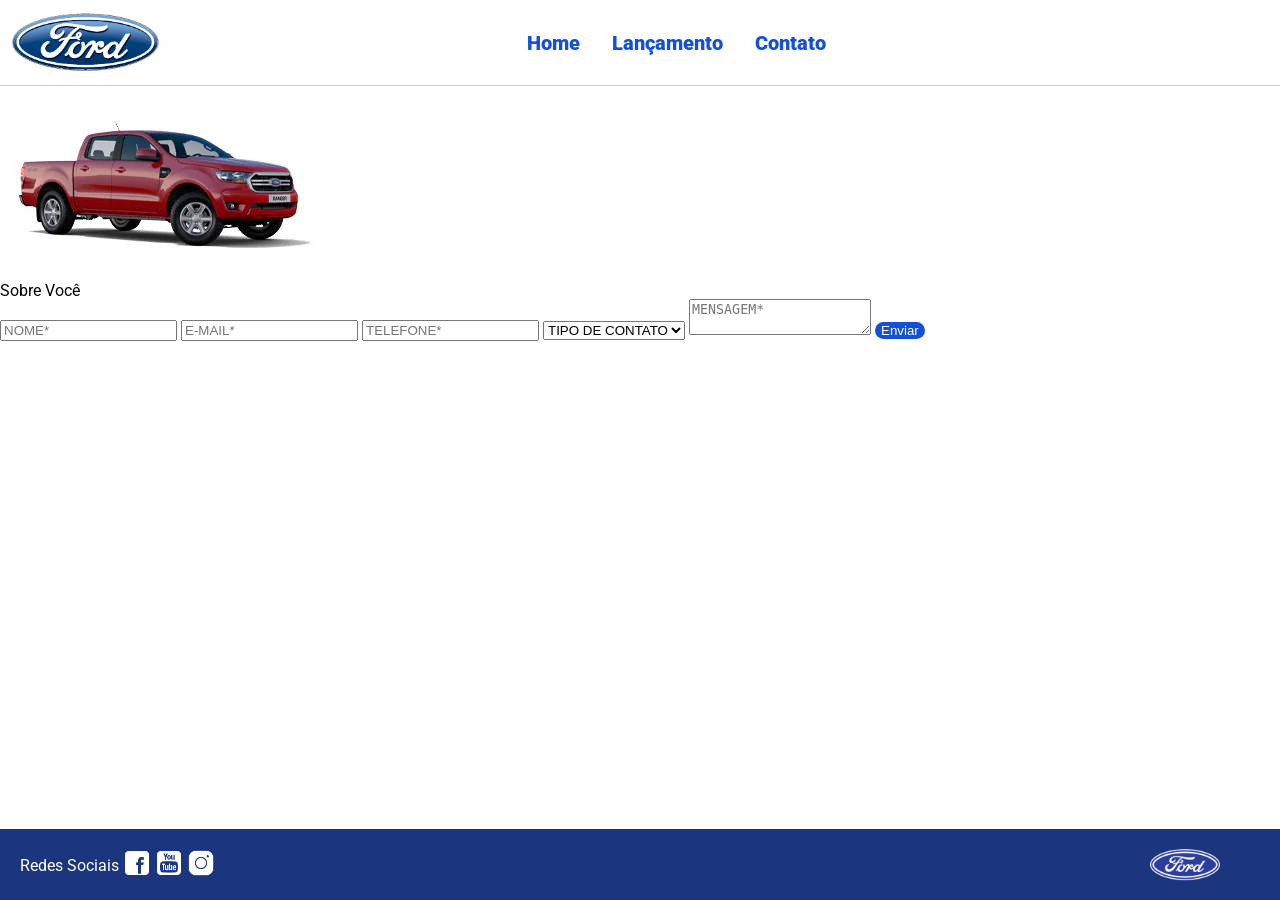
==== contato.html @ 40c6558c "." ====
<!doctype html>
<html lang="pt-br">
  <head>
    <meta charset="UTF-8" />
    <meta http-equiv="X-UA-Compatible" content="IE=edge" />
    <meta name="viewport" content="width=device-width, initial-scale=1.0" />
    <title>Ford</title>
    <link href="css/reset.css" rel="stylesheet" />
    <link href="css/style.css" rel="stylesheet" />
    <link href="css/form.css" rel="stylesheet" />
    <script src="js/form.js"></script>
  </head>
  <body>
    <header>
      <div>
        <img src="img/logo-ford-256.png" width="150" class="logo" />
      </div>
      <nav>
        <ul>
          <li>
            <a href="index.html">Home</a>
          </li>
          <li>
            <a href="lancamento.html">Lançamento</a>
          </li>
          <li>
            <a href="contato.html">Contato</a>
          </li>
        </ul>
      </nav>
    </header>
    <main>
      <div class="forms">
        <div>
          <img src="img/xls 2.2 diesel.jpg" />
        </div>
        <div>
          <h2 class="titulo">Sobre Você</h2>
         <form onsubmit="Post(this); return false;">
    <input type="text" name="nome" placeholder="NOME*" class="fordform" required>
    <input type="email" name="email" placeholder="E-MAIL*" class="fordform" required>
    <input type="text" name="telefone" placeholder="TELEFONE*" class="fordform" required>
    
    <select name="contato" class="fordform" required>
        <option value="" disabled selected>TIPO DE CONTATO</option>
        <option value="elogio">Elogio</option>
        <option value="reclamacao">Reclamação</option>
        <option value="solicitacao">Solicitação</option>
    </select>
    
    <textarea name="mensagem" placeholder="MENSAGEM*" class="fordform" required></textarea>
    
    <button class="botao" type="submit">Enviar</button>
</form>
        </div>
      </div>
    </main>
    <footer>
      <nav id="social">
        <ul>
          <li><span class="redesociais">Redes Sociais</span></li>
          <li>
            <a href="#" title="Facebook"><img src="img/facebook-50.png" /></a>
          </li>
          <li>
            <a href="#" title="YouTube"
              ><img src="img/youtube-squared-50.png"
            /></a>
          </li>
          <li>
            <a href="#" title="Instagram"
              ><img src="img/instagram-logo-50.png"
            /></a>
          </li>
        </ul>
      </nav>
      <div>
        <img src="img/ford-96.png" width="70" />
      </div>
    </footer>
  </body>
</html>
---- css/style.css ----
@import url('https://fonts.googleapis.com/css2?family=Roboto:wght@300&display=swap');

body {
    background: #FFFFFF;
    height: 100%;
    font-family: 'Roboto', sans-serif;
}

html {
    height: 100%;
}
.botao{
    transition: all 1s;
}
.botao:hover{
 background-color: #1351d8a2;
 transform: scale(1.1);
}
div#carrousel{
    display: flex;
    flex-flow: row nowrap;
    align-items: center;
    justify-content: center;
}
#imgcarousel{
   transition: all 1 ease;
}
div#carousel>img {
    height: 46vh;
    width: 100%;
     max-height: 628px;
    -webkit-transition: all .3s ease-in-out;
    -moz-transition: all .3s ease-in-out;
    transition: all .3s ease-in-out;
}

div#carousel-title a {
    text-decoration: none;
}

div#carousel-title  {
    display: block;
    text-align: center;
    margin-top: 10px;
    margin-bottom: 10px;
    font-weight: bold;
}

header ul {
    text-align: center;
    margin-left: auto;
    margin-right: auto;
    display: block;
}

ul {
	display: inline-block;
}

header {
    background: #FFFFFF;
    border-bottom: 1px solid #ccc;
    margin-bottom: 10px;
    padding: 10px;
}

header div {
    display: inline;
    vertical-align: middle;
}

header nav {
    display: inline-block;
    vertical-align: middle;
    width: 80vw;
}

header nav a {
    color: #1351d8;
    font-size: 20px;
    text-decoration: none;
    font-weight: 900;
    margin-left: 14px;
    margin-right: 14px;
}

header nav a:hover {
    color: #1b357e;
    text-decoration: none;
    font-weight: 900;
}

nav li {
    display: inline;
    list-style: none;
}

main {
    min-height: calc(100% - 167px);
}

nav#social {
    display: inline;
    width: 80%;
}

nav#social ul img {
    width: 28px;
}

span.redesociais {
    color: #ffffff;
    vertical-align: super;
}

footer {
    background: #1B357E;
    padding: 20px;
}

footer div {
    display: inline;
    float: right;
    margin-right: 40px;
}

button:hover {
    background: #1b357e;
}
button {
    background: #1351d8;
    color: #fff;
    border: 0px;
    border-radius: 10px;
}
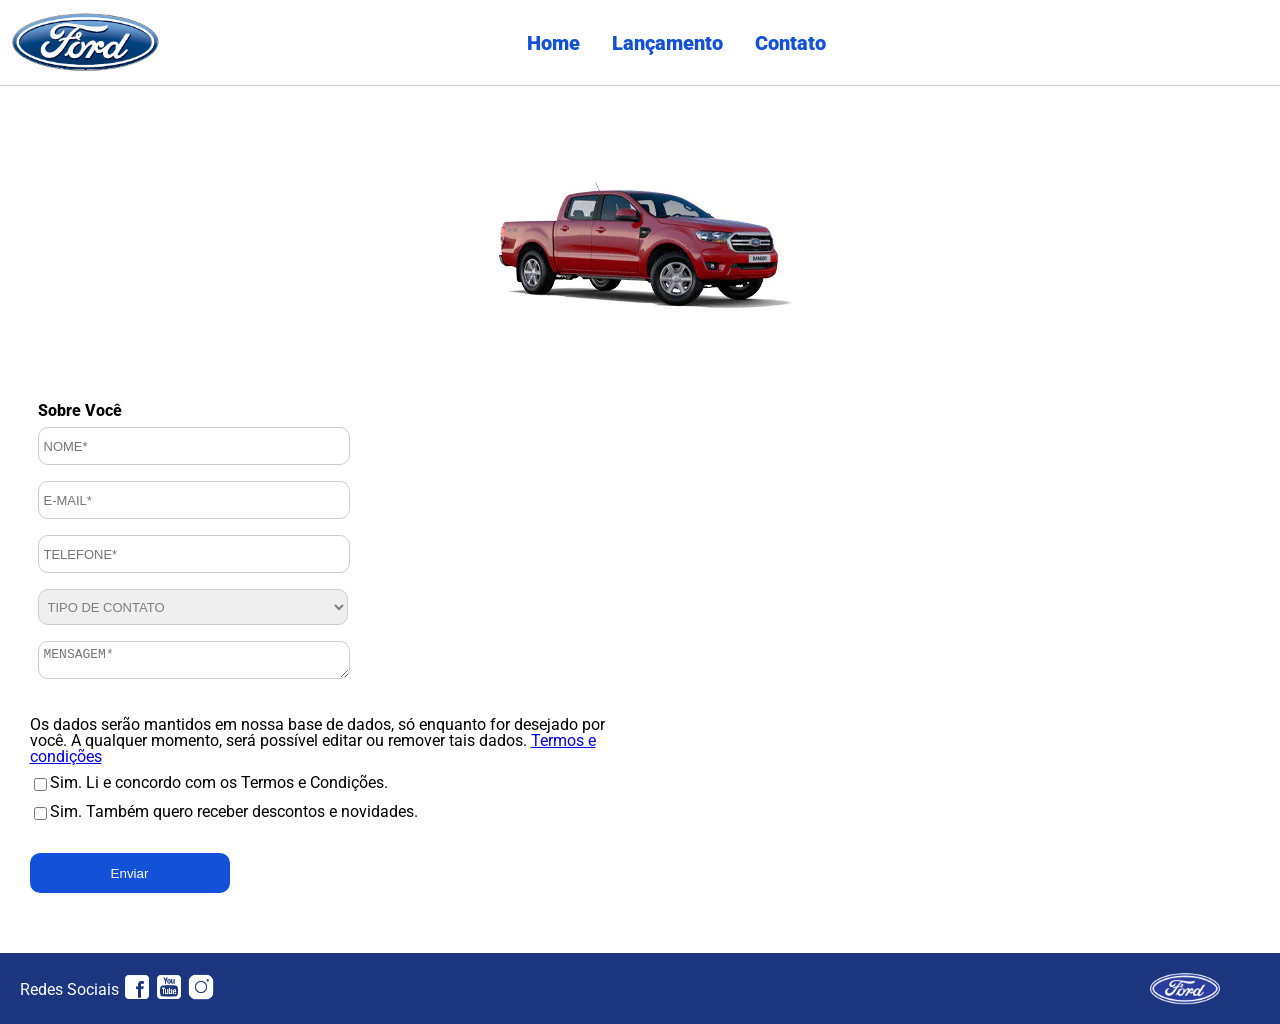
==== commit 91748610: "." ====
--- a/contato.html
+++ b/contato.html
@@ -1,82 +1,95 @@
 <!doctype html>
 <html lang="pt-br">
-  <head>
-    <meta charset="UTF-8" />
-    <meta http-equiv="X-UA-Compatible" content="IE=edge" />
-    <meta name="viewport" content="width=device-width, initial-scale=1.0" />
-    <title>Ford</title>
-    <link href="css/reset.css" rel="stylesheet" />
-    <link href="css/style.css" rel="stylesheet" />
-    <link href="css/form.css" rel="stylesheet" />
-    <script src="js/form.js"></script>
-  </head>
-  <body>
-    <header>
+
+<head>
+  <meta charset="UTF-8" />
+  <meta http-equiv="X-UA-Compatible" content="IE=edge" />
+  <meta name="viewport" content="width=device-width, initial-scale=1.0" />
+  <title>Ford</title>
+  <link href="css/reset.css" rel="stylesheet" />
+  <link href="css/style.css" rel="stylesheet" />
+  <link href="css/form.css" rel="stylesheet" />
+  <script src="js/form.js"></script>
+</head>
+
+<body>
+  <header>
+    <div>
+      <img src="img/logo-ford-256.png" width="150" class="logo" />
+    </div>
+    <nav>
+      <ul>
+        <li>
+          <a href="index.html">Home</a>
+        </li>
+        <li>
+          <a href="lancamento.html">Lançamento</a>
+        </li>
+        <li>
+          <a href="contato.html">Contato</a>
+        </li>
+      </ul>
+    </nav>
+  </header>
+  <main>
+    <div class="forms">
       <div>
-        <img src="img/logo-ford-256.png" width="150" class="logo" />
+        <img src="img/xls 2.2 diesel.jpg" />
       </div>
-      <nav>
-        <ul>
-          <li>
-            <a href="index.html">Home</a>
-          </li>
-          <li>
-            <a href="lancamento.html">Lançamento</a>
-          </li>
-          <li>
-            <a href="contato.html">Contato</a>
-          </li>
-        </ul>
-      </nav>
-    </header>
-    <main>
-      <div class="forms">
-        <div>
-          <img src="img/xls 2.2 diesel.jpg" />
-        </div>
-        <div>
-          <h2 class="titulo">Sobre Você</h2>
-         <form onsubmit="Post(this); return false;">
-    <input type="text" name="nome" placeholder="NOME*" class="fordform" required>
-    <input type="email" name="email" placeholder="E-MAIL*" class="fordform" required>
-    <input type="text" name="telefone" placeholder="TELEFONE*" class="fordform" required>
-    
-    <select name="contato" class="fordform" required>
-        <option value="" disabled selected>TIPO DE CONTATO</option>
-        <option value="elogio">Elogio</option>
-        <option value="reclamacao">Reclamação</option>
-        <option value="solicitacao">Solicitação</option>
-    </select>
-    
-    <textarea name="mensagem" placeholder="MENSAGEM*" class="fordform" required></textarea>
-    
-    <button class="botao" type="submit">Enviar</button>
-</form>
-        </div>
+      <div>
+        <h2 class="titulo">Sobre Você</h2>
+        <form onsubmit="Post(this); return false;">
+          <input type="text" name="nome" placeholder="NOME*" class="fordform" required>
+          <input type="email" name="email" placeholder="E-MAIL*" class="fordform" required>
+          <input type="text" name="telefone" placeholder="TELEFONE*" class="fordform" required>
+
+          <select name="contato" class="fordform" required>
+            <option value="" disabled selected>TIPO DE CONTATO</option>
+            <option value="elogio">Elogio</option>
+            <option value="reclamacao">Reclamação</option>
+            <option value="solicitacao">Solicitação</option>
+          </select>
+
+          <textarea name="mensagem" placeholder="MENSAGEM*" class="fordform" required></textarea>
+          
+          <div id="termos">
+            <p>Os dados serão mantidos em nossa base de dados, só enquanto for desejado por você. A
+              qualquer momento, será possível editar ou remover tais dados. <a
+                href=https://www.ford.com.br/politica-de-privacidade/">Termos e condições</a></p>
+                
+            <span class="checks"> <input type="checkbox" name="condicoes" id="condicoes" required> <label
+                for="condicoes">Sim. Li
+                e concordo com os
+                Termos e Condições.</label></span>
+            <span class="checks"> <input type="checkbox" name="descontos" id="descontos"> <label for="descontos">Sim. Também
+                quero receber descontos e
+                novidades.</label></span>
+
+          </div>
+          <button class="botao" type="submit">Enviar</button>
+        </form>
       </div>
-    </main>
-    <footer>
-      <nav id="social">
-        <ul>
-          <li><span class="redesociais">Redes Sociais</span></li>
-          <li>
-            <a href="#" title="Facebook"><img src="img/facebook-50.png" /></a>
-          </li>
-          <li>
-            <a href="#" title="YouTube"
-              ><img src="img/youtube-squared-50.png"
-            /></a>
-          </li>
-          <li>
-            <a href="#" title="Instagram"
-              ><img src="img/instagram-logo-50.png"
-            /></a>
-          </li>
-        </ul>
-      </nav>
-      <div>
-        <img src="img/ford-96.png" width="70" />
-      </div>
-    </footer>
-  </body>
-</html>
+    </div>
+  </main>
+  <footer>
+    <nav id="social">
+      <ul>
+        <li><span class="redesociais">Redes Sociais</span></li>
+        <li>
+          <a href="#" title="Facebook"><img src="img/facebook-50.png" /></a>
+        </li>
+        <li>
+          <a href="#" title="YouTube"><img src="img/youtube-squared-50.png" /></a>
+        </li>
+        <li>
+          <a href="#" title="Instagram"><img src="img/instagram-logo-50.png" /></a>
+        </li>
+      </ul>
+    </nav>
+    <div>
+      <img src="img/ford-96.png" width="70" />
+    </div>
+  </footer>
+</body>
+
+</html>
--- a/css/form.css
+++ b/css/form.css
@@ -0,0 +1,68 @@
+.fordform {
+    display: block;
+    width: 300px;
+    border: 1px solid #cccccc;
+    border-radius: 10px;
+    height: 26px;
+    margin: 8px;
+    font-size: 13px;
+    padding: 5px;
+}
+
+select.fordform {
+    width: 310px;
+    height: 36px;
+    color: #807d7d;
+}
+
+input:focus-visible {
+    outline: none;
+}
+
+select:focus-visible {
+    outline: none;
+}
+
+main div {
+    display: inline-block;
+    vertical-align: top;
+    text-align: left;
+    padding-top: 30px;
+    padding-bottom: 30px;
+}
+
+.forms {
+    display: block;
+    text-align: center;
+}
+
+h2 {
+    text-align: left;
+    font-weight: 800;
+}
+
+
+button {
+    width: 200px;
+    height: 40px;
+    margin-right: 8px;
+    float: right;
+}
+
+.titulo {
+    margin-left: 8px;
+}
+form{
+        display: flex;
+    flex-direction: column;
+}
+#termos{
+    display: flex;
+    max-width: 50%;
+    flex-flow: column nowrap;
+    gap: 10px;
+}
+.checks{
+    display: flex;
+    flex-flow: row nowrap;
+}
